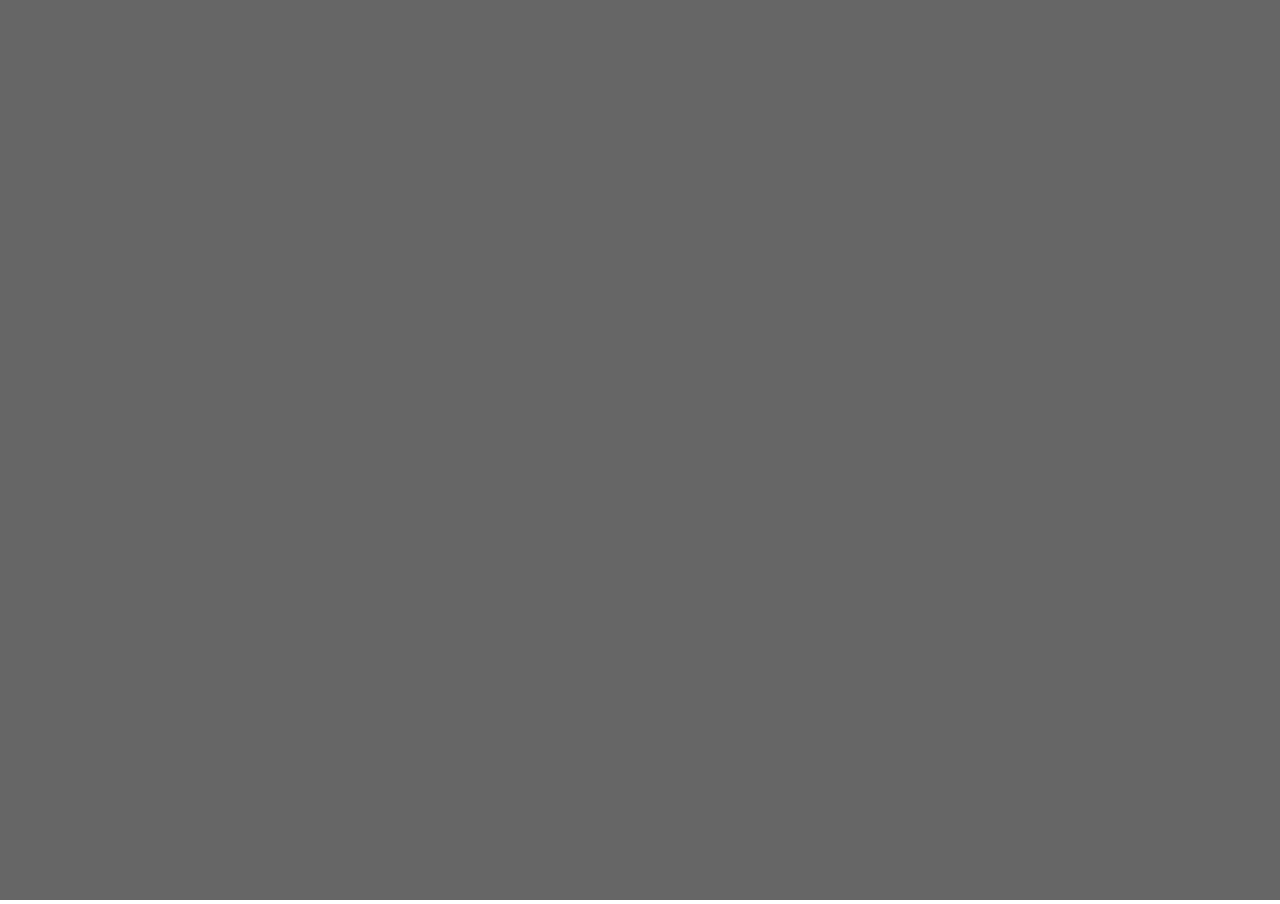
==== WEBGL Task/WebGL No.3/index.html @ 626f6772 "reload" ====
<!DOCTYPE html>
<html lang="en">

<head>
    <meta charset="UTF-8">
    <title>WebGL No.3 - 材质与纹理</title>
    <link type="text/css" rel="stylesheet" href="../css/common.css" />
</head>

<body>
    <script src="../build/three.js"></script>
    <script src="js/main.js"></script>
</body>

</html>
---- WEBGL Task/css/common.css ----
* {
    margin: 0;
    padding: 0;
}

body {
    max-width: 1920px;
    max-height: 1080px;
    overflow: hidden;
}

canvas {
    width: 100%;
    height: 100%;
}
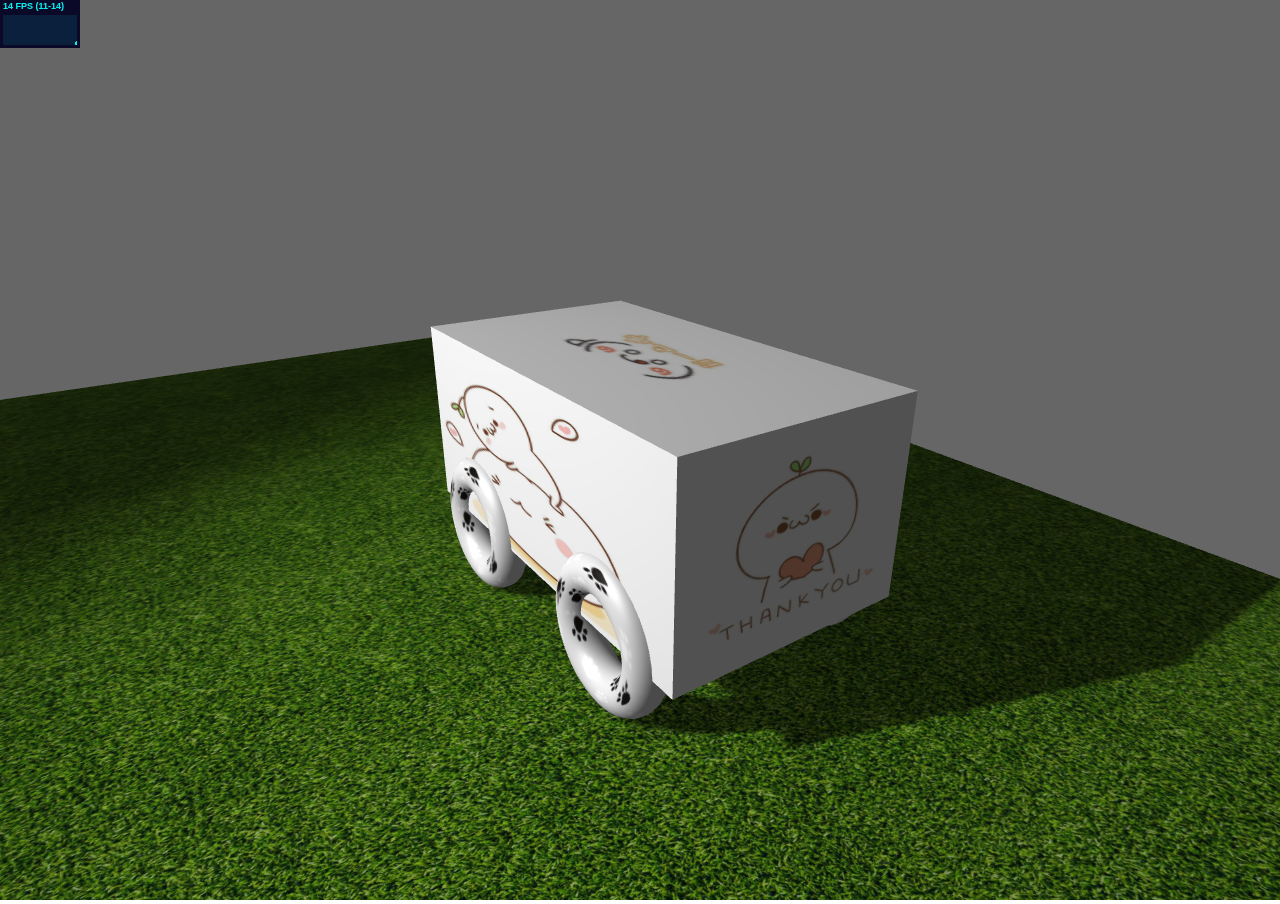
==== commit c67a5202: "update" ====
--- a/WEBGL Task/WebGL No.3/index.html
+++ b/WEBGL Task/WebGL No.3/index.html
@@ -9,6 +9,8 @@
 
 <body>
     <script src="../build/three.js"></script>
+    <script src="../controls/TrackballControls.js"></script>
+    <script src="../lib/stats.min.js"></script>
     <script src="js/main.js"></script>
 </body>
 
